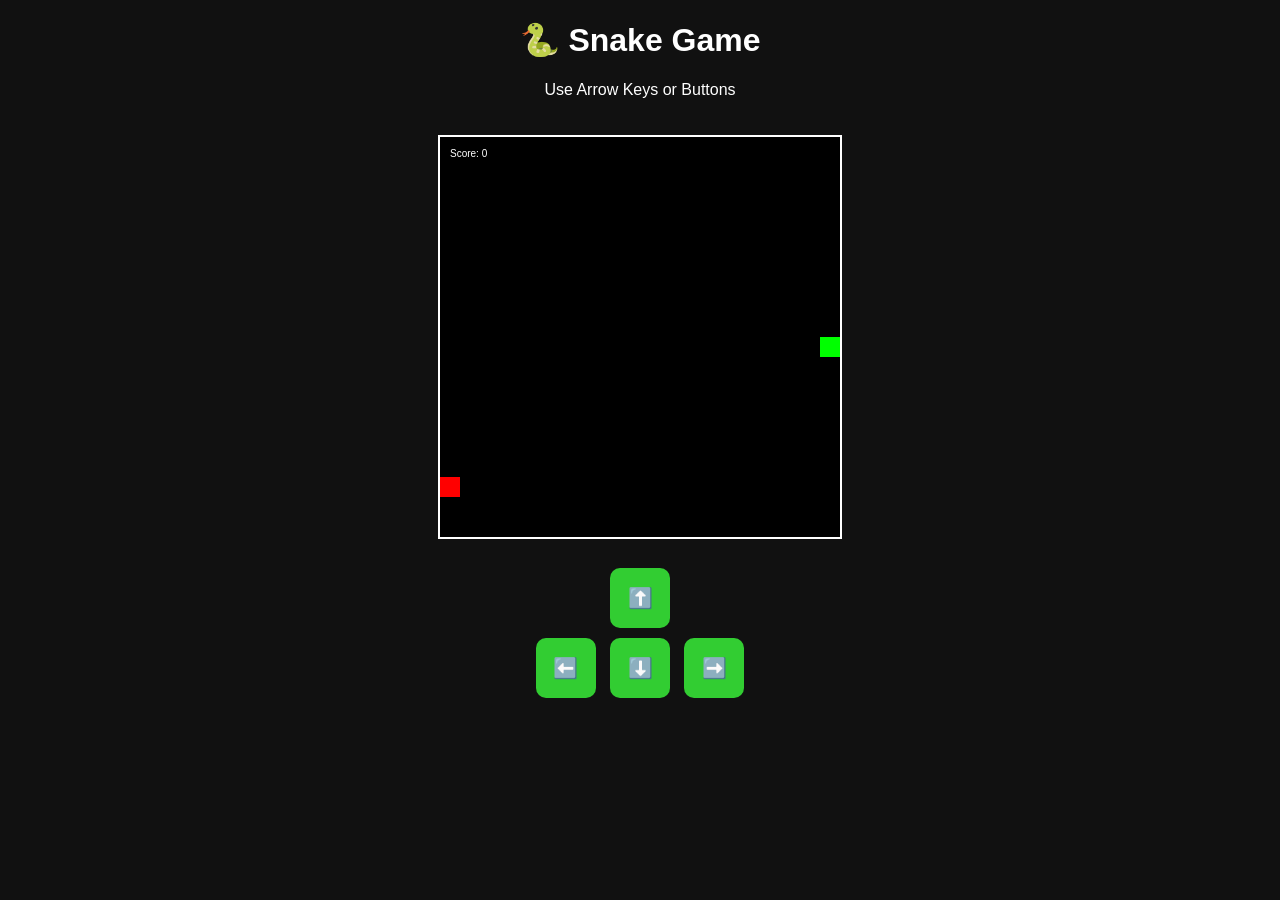
==== game.html @ 954c3529 "add arrow keys" ====
<!DOCTYPE html>
<html>
<head>
    <title>Snake Game</title>
    <style>
        body {
            text-align: center;
            background: #111;
            color: white;
            font-family: Arial;
        }

        canvas {
            background: black;
            margin-top: 20px;
            border: 2px solid white;
        }

        .controls {
            margin-top: 20px;
        }

        .controls button {
            width: 60px;
            height: 60px;
            margin: 5px;
            font-size: 20px;
            border-radius: 10px;
            border: none;
            background: limegreen;
            color: white;
        }
    </style>
</head>

<body>

<h1>🐍 Snake Game</h1>
<p>Use Arrow Keys or Buttons</p>

<canvas id="game" width="400" height="400"></canvas>

<!-- Mobile Controls -->
<div class="controls">
    <div>
        <button onclick="setDirection('UP')">⬆️</button>
    </div>
    <div>
        <button onclick="setDirection('LEFT')">⬅️</button>
        <button onclick="setDirection('DOWN')">⬇️</button>
        <button onclick="setDirection('RIGHT')">➡️</button>
    </div>
</div>

<script>
const canvas = document.getElementById("game");
const ctx = canvas.getContext("2d");

const box = 20;

let snake = [{ x: 200, y: 200 }];
let direction = "RIGHT";

let food = {
    x: Math.floor(Math.random() * 20) * box,
    y: Math.floor(Math.random() * 20) * box
};

let score = 0;

// keyboard control
document.addEventListener("keydown", changeDirection);

function changeDirection(event) {
    if (event.key === "ArrowLeft" && direction !== "RIGHT") direction = "LEFT";
    else if (event.key === "ArrowUp" && direction !== "DOWN") direction = "UP";
    else if (event.key === "ArrowRight" && direction !== "LEFT") direction = "RIGHT";
    else if (event.key === "ArrowDown" && direction !== "UP") direction = "DOWN";
}

// mobile button control
function setDirection(dir) {
    if (dir === "LEFT" && direction !== "RIGHT") direction = "LEFT";
    else if (dir === "UP" && direction !== "DOWN") direction = "UP";
    else if (dir === "RIGHT" && direction !== "LEFT") direction = "RIGHT";
    else if (dir === "DOWN" && direction !== "UP") direction = "DOWN";
}

// game loop
function draw() {
    ctx.fillStyle = "black";
    ctx.fillRect(0, 0, 400, 400);

    // snake
    for (let i = 0; i < snake.length; i++) {
        ctx.fillStyle = i === 0 ? "lime" : "green";
        ctx.fillRect(snake[i].x, snake[i].y, box, box);
    }

    // food
    ctx.fillStyle = "red";
    ctx.fillRect(food.x, food.y, box, box);

    let headX = snake[0].x;
    let headY = snake[0].y;

    if (direction === "LEFT") headX -= box;
    if (direction === "UP") headY -= box;
    if (direction === "RIGHT") headX += box;
    if (direction === "DOWN") headY += box;

    // eat food
    if (headX === food.x && headY === food.y) {
        score++;
        food = {
            x: Math.floor(Math.random() * 20) * box,
            y: Math.floor(Math.random() * 20) * box
        };
    } else {
        snake.pop();
    }

    let newHead = { x: headX, y: headY };

    // game over (wall)
    if (headX < 0 || headY < 0 || headX >= 400 || headY >= 400) {
        clearInterval(game);
        alert("Game Over! Score: " + score);
    }

    // self collision
    for (let i = 1; i < snake.length; i++) {
        if (headX === snake[i].x && headY === snake[i].y) {
            clearInterval(game);
            alert("Game Over! Score: " + score);
        }
    }

    snake.unshift(newHead);

    ctx.fillStyle = "white";
    ctx.fillText("Score: " + score, 10, 20);
}

let game = setInterval(draw, 100);
</script>

</body>
</html>
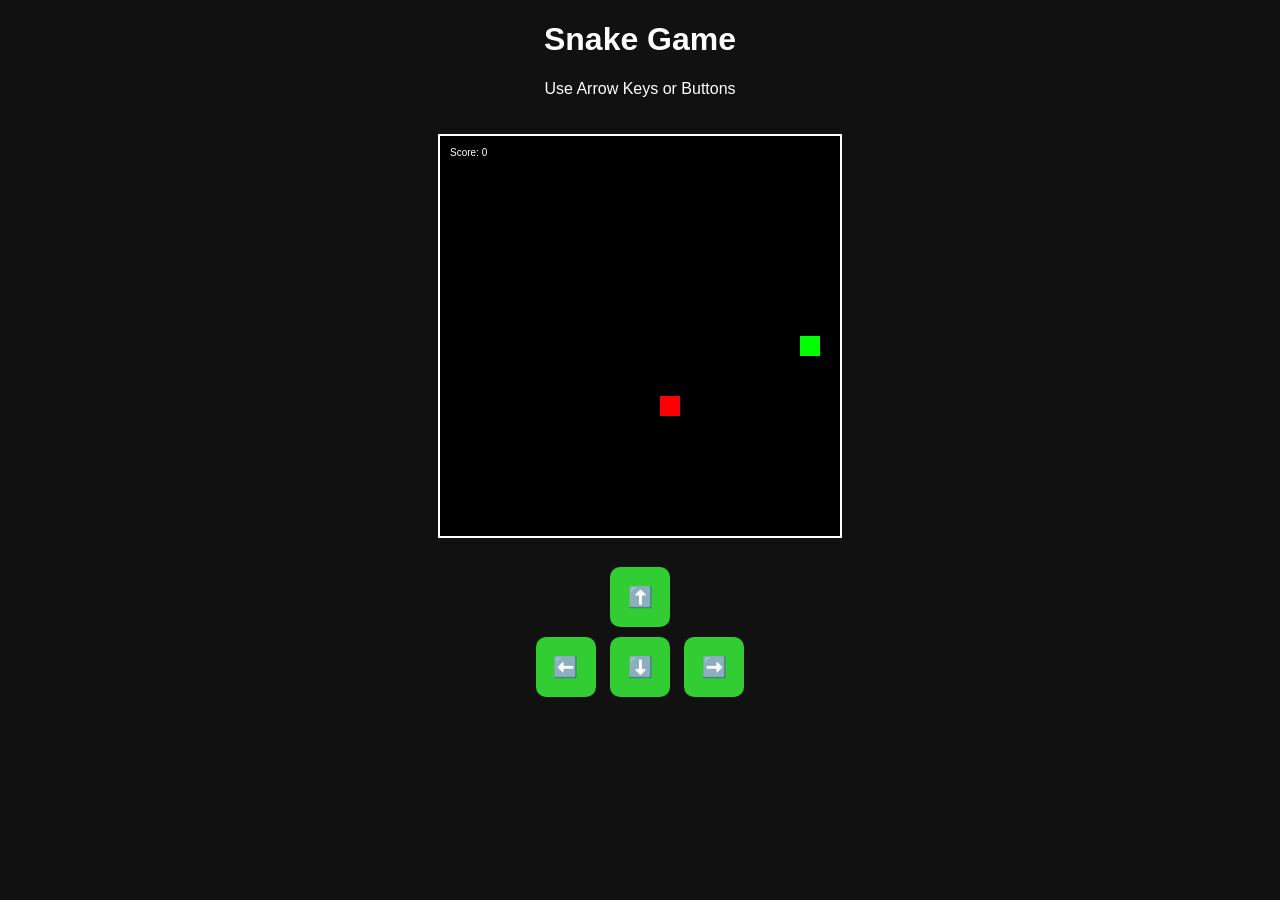
==== commit 682e091d: "change" ====
--- a/game.html
+++ b/game.html
@@ -35,7 +35,7 @@
 
 <body>
 
-<h1>🐍 Snake Game</h1>
+<h1>Snake Game</h1>
 <p>Use Arrow Keys or Buttons</p>
 
 <canvas id="game" width="400" height="400"></canvas>
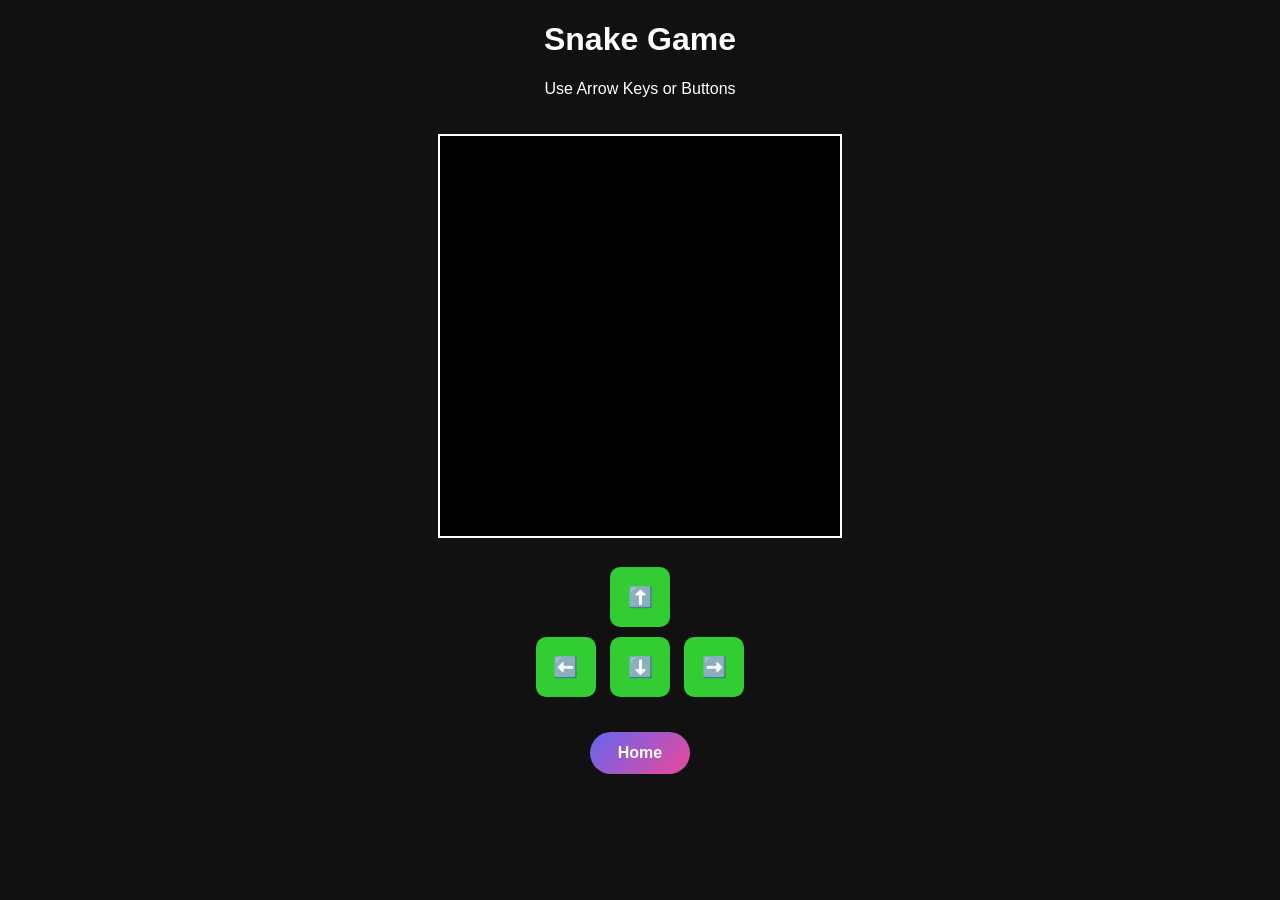
==== commit 1616fb82: "change Co-authored-by: Copilot <copilot@github.com>" ====
--- a/game.html
+++ b/game.html
@@ -30,6 +30,30 @@
             background: limegreen;
             color: white;
         }
+
+        .home-btn {
+            margin-top: 30px;
+            padding: 12px 28px;
+            font-size: 1rem;
+            border-radius: 50px;
+            border: none;
+            background: linear-gradient(135deg, #6366f1, #ec4899);
+            color: white;
+            font-weight: 600;
+            cursor: pointer;
+            transition: all 0.3s ease;
+            text-decoration: none;
+            display: inline-block;
+        }
+
+        .home-btn:hover {
+            transform: translateY(-3px);
+            box-shadow: 0 8px 25px rgba(99, 102, 241, 0.5);
+        }
+
+        .home-btn:active {
+            transform: translateY(-1px);
+        }
     </style>
 </head>
 
@@ -51,6 +75,8 @@
         <button onclick="setDirection('RIGHT')">➡️</button>
     </div>
 </div>
+
+<a href="index.html" class="home-btn">Home</a>
 
 <script>
 const canvas = document.getElementById("game");
@@ -143,7 +169,7 @@
 }
 
 let game = setInterval(draw, 100);
-</script>
+</a>
 
 </body>
 </html>
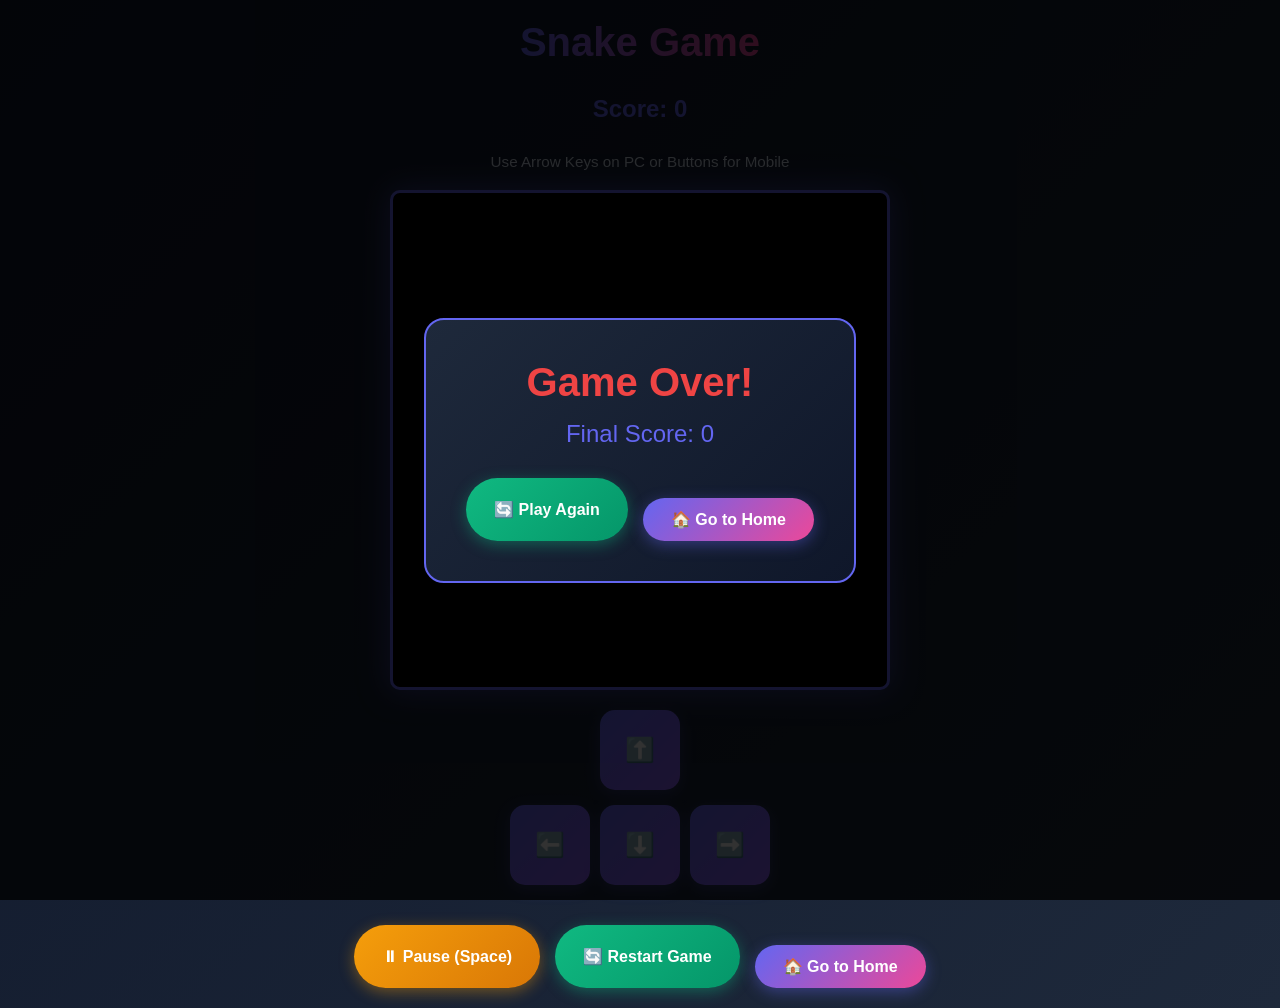
==== commit 11e1b223: "chsnge game style Co-authored-by: Copilot <copilot@github.com>" ====
--- a/game.html
+++ b/game.html
@@ -1,38 +1,109 @@
 <!DOCTYPE html>
 <html>
 <head>
+    <meta charset="UTF-8">
+    <meta name="viewport" content="width=device-width, initial-scale=1.0">
     <title>Snake Game</title>
     <style>
+        * {
+            margin: 0;
+            padding: 0;
+            box-sizing: border-box;
+        }
+
         body {
             text-align: center;
-            background: #111;
+            background: linear-gradient(135deg, #0f172a 0%, #1e293b 100%);
             color: white;
-            font-family: Arial;
+            font-family: Arial, sans-serif;
+            min-height: 100vh;
+            display: flex;
+            flex-direction: column;
+            align-items: center;
+            justify-content: center;
+            padding: 20px;
+        }
+
+        .game-container {
+            width: 100%;
+            max-width: 600px;
+            display: flex;
+            flex-direction: column;
+            align-items: center;
+            gap: 20px;
+        }
+
+        h1 {
+            font-size: 2.5rem;
+            margin-bottom: 10px;
+            background: linear-gradient(to right, #6366f1, #ec4899);
+            -webkit-background-clip: text;
+            -webkit-text-fill-color: transparent;
+        }
+
+        .score-display {
+            font-size: 1.5rem;
+            font-weight: bold;
+            color: #6366f1;
+            margin-bottom: 10px;
         }
 
         canvas {
             background: black;
+            border: 3px solid #6366f1;
+            border-radius: 10px;
+            width: 100%;
+            max-width: 500px;
+            aspect-ratio: 1;
+            box-shadow: 0 0 30px rgba(99, 102, 241, 0.5);
+        }
+
+        .controls {
+            display: flex;
+            flex-direction: column;
+            gap: 15px;
+            width: 100%;
+            max-width: 300px;
+        }
+
+        .controls-row {
+            display: flex;
+            gap: 10px;
+            justify-content: center;
+        }
+
+        .controls button {
+            width: 80px;
+            height: 80px;
+            font-size: 24px;
+            border-radius: 15px;
+            border: none;
+            background: linear-gradient(135deg, #6366f1, #8b5cf6);
+            color: white;
+            font-weight: bold;
+            cursor: pointer;
+            transition: all 0.2s ease;
+            box-shadow: 0 4px 15px rgba(99, 102, 241, 0.3);
+            touch-action: manipulation;
+        }
+
+        .controls button:active {
+            transform: scale(0.95);
+            box-shadow: 0 2px 5px rgba(99, 102, 241, 0.5);
+        }
+
+        .controls button:hover {
+            transform: scale(1.05);
+            box-shadow: 0 6px 20px rgba(99, 102, 241, 0.5);
+        }
+
+        .info-text {
+            color: #cbd5e1;
+            font-size: 0.95rem;
+        }
+
+        .home-btn {
             margin-top: 20px;
-            border: 2px solid white;
-        }
-
-        .controls {
-            margin-top: 20px;
-        }
-
-        .controls button {
-            width: 60px;
-            height: 60px;
-            margin: 5px;
-            font-size: 20px;
-            border-radius: 10px;
-            border: none;
-            background: limegreen;
-            color: white;
-        }
-
-        .home-btn {
-            margin-top: 30px;
             padding: 12px 28px;
             font-size: 1rem;
             border-radius: 50px;
@@ -44,6 +115,7 @@
             transition: all 0.3s ease;
             text-decoration: none;
             display: inline-block;
+            box-shadow: 0 4px 15px rgba(99, 102, 241, 0.4);
         }
 
         .home-btn:hover {
@@ -54,78 +126,362 @@
         .home-btn:active {
             transform: translateY(-1px);
         }
+
+        .button-group {
+            display: flex;
+            gap: 15px;
+            justify-content: center;
+            margin-top: 20px;
+        }
+
+        .restart-btn {
+            padding: 12px 28px;
+            font-size: 1rem;
+            border-radius: 50px;
+            border: none;
+            background: linear-gradient(135deg, #10b981, #059669);
+            color: white;
+            font-weight: 600;
+            cursor: pointer;
+            transition: all 0.3s ease;
+            display: inline-block;
+            box-shadow: 0 4px 15px rgba(16, 185, 129, 0.4);
+        }
+
+        .restart-btn:hover {
+            transform: translateY(-3px);
+            box-shadow: 0 8px 25px rgba(16, 185, 129, 0.5);
+        }
+
+        .restart-btn:active {
+            transform: translateY(-1px);
+        }
+
+        .pause-btn {
+            padding: 12px 28px;
+            font-size: 1rem;
+            border-radius: 50px;
+            border: none;
+            background: linear-gradient(135deg, #f59e0b, #d97706);
+            color: white;
+            font-weight: 600;
+            cursor: pointer;
+            transition: all 0.3s ease;
+            display: inline-block;
+            box-shadow: 0 4px 15px rgba(245, 158, 11, 0.4);
+        }
+
+        .pause-btn:hover {
+            transform: translateY(-3px);
+            box-shadow: 0 8px 25px rgba(245, 158, 11, 0.5);
+        }
+
+        .pause-btn:active {
+            transform: translateY(-1px);
+        }
+
+        .pause-modal {
+            position: fixed;
+            top: 0;
+            left: 0;
+            width: 100%;
+            height: 100%;
+            background: rgba(0, 0, 0, 0.8);
+            display: none;
+            flex-direction: column;
+            align-items: center;
+            justify-content: center;
+            z-index: 999;
+        }
+
+        .pause-modal.active {
+            display: flex;
+        }
+
+        .pause-content {
+            background: linear-gradient(135deg, #1e293b, #0f172a);
+            padding: 40px;
+            border-radius: 20px;
+            text-align: center;
+            border: 2px solid #f59e0b;
+            box-shadow: 0 20px 60px rgba(0, 0, 0, 0.5);
+        }
+
+        .pause-content h2 {
+            font-size: 2.5rem;
+            margin-bottom: 15px;
+            color: #f59e0b;
+        }
+
+        .pause-content p {
+            font-size: 1rem;
+            margin-bottom: 30px;
+            color: #cbd5e1;
+        }
+
+        .pause-buttons {
+            display: flex;
+            gap: 15px;
+            justify-content: center;
+            flex-wrap: wrap;
+        }
+
+        .game-over-modal {
+            position: fixed;
+            top: 0;
+            left: 0;
+            width: 100%;
+            height: 100%;
+            background: rgba(0, 0, 0, 0.8);
+            display: none;
+            flex-direction: column;
+            align-items: center;
+            justify-content: center;
+            z-index: 1000;
+        }
+
+        .game-over-modal.active {
+            display: flex;
+        }
+
+        .game-over-content {
+            background: linear-gradient(135deg, #1e293b, #0f172a);
+            padding: 40px;
+            border-radius: 20px;
+            text-align: center;
+            border: 2px solid #6366f1;
+            box-shadow: 0 20px 60px rgba(0, 0, 0, 0.5);
+        }
+
+        .game-over-content h2 {
+            font-size: 2.5rem;
+            margin-bottom: 15px;
+            color: #ef4444;
+        }
+
+        .game-over-content p {
+            font-size: 1.5rem;
+            margin-bottom: 30px;
+            color: #6366f1;
+        }
+
+        .game-over-buttons {
+            display: flex;
+            gap: 15px;
+            justify-content: center;
+            flex-wrap: wrap;
+        }
+
+        @media (max-width: 600px) {
+            h1 {
+                font-size: 2rem;
+            }
+
+            .controls button {
+                width: 70px;
+                height: 70px;
+                font-size: 20px;
+            }
+
+            canvas {
+                max-width: 100%;
+            }
+        }
+
+        @media (max-width: 400px) {
+            h1 {
+                font-size: 1.5rem;
+            }
+
+            .controls button {
+                width: 60px;
+                height: 60px;
+                font-size: 18px;
+            }
+
+            .score-display {
+                font-size: 1.2rem;
+            }
+        }
     </style>
 </head>
 
 <body>
 
-<h1>Snake Game</h1>
-<p>Use Arrow Keys or Buttons</p>
-
-<canvas id="game" width="400" height="400"></canvas>
-
-<!-- Mobile Controls -->
-<div class="controls">
-    <div>
-        <button onclick="setDirection('UP')">⬆️</button>
+<div class="game-container">
+    <h1>Snake Game</h1>
+    <div class="score-display">Score: <span id="scoreText">0</span></div>
+    <p class="info-text">Use Arrow Keys on PC or Buttons for Mobile</p>
+
+    <canvas id="game"></canvas>
+
+    <!-- Mobile Controls -->
+    <div class="controls">
+        <div class="controls-row">
+            <button onclick="setDirection('UP')">⬆️</button>
+        </div>
+        <div class="controls-row">
+            <button onclick="setDirection('LEFT')">⬅️</button>
+            <button onclick="setDirection('DOWN')">⬇️</button>
+            <button onclick="setDirection('RIGHT')">➡️</button>
+        </div>
     </div>
-    <div>
-        <button onclick="setDirection('LEFT')">⬅️</button>
-        <button onclick="setDirection('DOWN')">⬇️</button>
-        <button onclick="setDirection('RIGHT')">➡️</button>
+
+    <div class="button-group">
+        <button onclick="togglePause()" class="pause-btn" id="pauseBtn">⏸ Pause (Space)</button>
+        <button onclick="restartGame()" class="restart-btn">🔄 Restart Game</button>
+        <a href="index.html" class="home-btn">🏠 Go to Home</a>
     </div>
 </div>
 
-<a href="index.html" class="home-btn">Home</a>
+<div class="pause-modal" id="pauseModal">
+    <div class="pause-content">
+        <h2>⏸️ PAUSED</h2>
+        <p>Press Space or click Resume to continue</p>
+        <div class="pause-buttons">
+            <button onclick="togglePause()" class="pause-btn">▶️ Resume</button>
+            <button onclick="restartGame()" class="restart-btn">🔄 Restart</button>
+            <a href="index.html" class="home-btn">🏠 Go to Home</a>
+        </div>
+    </div>
+</div>
+
+<div class="game-over-modal" id="gameOverModal">
+    <div class="game-over-content">
+        <h2>Game Over!</h2>
+        <p>Final Score: <span id="finalScore">0</span></p>
+        <div class="game-over-buttons">
+            <button onclick="restartGame()" class="restart-btn">🔄 Play Again</button>
+            <a href="index.html" class="home-btn">🏠 Go to Home</a>
+        </div>
+    </div>
+</div>
 
 <script>
 const canvas = document.getElementById("game");
 const ctx = canvas.getContext("2d");
-
-const box = 20;
-
-let snake = [{ x: 200, y: 200 }];
+const scoreText = document.getElementById("scoreText");
+
+// Responsive canvas sizing
+function resizeCanvas() {
+    const container = canvas.parentElement;
+    const size = Math.min(container.clientWidth - 40, 500);
+    canvas.width = size;
+    canvas.height = size;
+}
+
+resizeCanvas();
+window.addEventListener("resize", resizeCanvas);
+
+const box = Math.floor(canvas.width / 20);
+
+let snake = [{ x: Math.floor(canvas.width / 2), y: Math.floor(canvas.height / 2) }];
 let direction = "RIGHT";
+let nextDirection = "RIGHT";
 
 let food = {
-    x: Math.floor(Math.random() * 20) * box,
-    y: Math.floor(Math.random() * 20) * box
+    x: Math.floor(Math.random() * (canvas.width / box)) * box,
+    y: Math.floor(Math.random() * (canvas.height / box)) * box
 };
 
 let score = 0;
-
-// keyboard control
-document.addEventListener("keydown", changeDirection);
+let gameRunning = true;
+let isPaused = false;
+let game;
+
+// Pause/Resume function
+function togglePause() {
+    isPaused = !isPaused;
+    const pauseModal = document.getElementById("pauseModal");
+    const pauseBtn = document.getElementById("pauseBtn");
+    
+    if (isPaused) {
+        pauseModal.classList.add("active");
+        pauseBtn.textContent = "▶️ Resume (Space)";
+    } else {
+        pauseModal.classList.remove("active");
+        pauseBtn.textContent = "⏸️ Pause (Space)";
+    }
+}
+
+// Restart game function
+function restartGame() {
+    // Hide modals
+    document.getElementById("gameOverModal").classList.remove("active");
+    document.getElementById("pauseModal").classList.remove("active");
+    
+    // Reset variables
+    snake = [{ x: Math.floor(canvas.width / 2), y: Math.floor(canvas.height / 2) }];
+    direction = "RIGHT";
+    nextDirection = "RIGHT";
+    score = 0;
+    scoreText.textContent = "0";
+    gameRunning = true;
+    isPaused = false;
+    
+    // Update pause button
+    document.getElementById("pauseBtn").textContent = "⏸️ Pause (Space)";
+    
+    // Generate new food
+    food = {
+        x: Math.floor(Math.random() * (canvas.width / box)) * box,
+        y: Math.floor(Math.random() * (canvas.height / box)) * box
+    };
+    
+    // Clear old game loop
+    clearInterval(game);
+    
+    // Start new game loop
+    game = setInterval(draw, 100);
+}
+
+// Keyboard control
+document.addEventListener("keydown", function(event) {
+    // Pause with Space
+    if (event.code === "Space" && gameRunning) {
+        event.preventDefault();
+        togglePause();
+    }
+    // Arrow keys for direction
+    else if (event.key === "ArrowLeft" && direction !== "RIGHT" && !isPaused) nextDirection = "LEFT";
+    else if (event.key === "ArrowUp" && direction !== "DOWN" && !isPaused) nextDirection = "UP";
+    else if (event.key === "ArrowRight" && direction !== "LEFT" && !isPaused) nextDirection = "RIGHT";
+    else if (event.key === "ArrowDown" && direction !== "UP" && !isPaused) nextDirection = "DOWN";
+});
 
 function changeDirection(event) {
-    if (event.key === "ArrowLeft" && direction !== "RIGHT") direction = "LEFT";
-    else if (event.key === "ArrowUp" && direction !== "DOWN") direction = "UP";
-    else if (event.key === "ArrowRight" && direction !== "LEFT") direction = "RIGHT";
-    else if (event.key === "ArrowDown" && direction !== "UP") direction = "DOWN";
-}
-
-// mobile button control
+    if (event.key === "ArrowLeft" && direction !== "RIGHT") nextDirection = "LEFT";
+    else if (event.key === "ArrowUp" && direction !== "DOWN") nextDirection = "UP";
+    else if (event.key === "ArrowRight" && direction !== "LEFT") nextDirection = "RIGHT";
+    else if (event.key === "ArrowDown" && direction !== "UP") nextDirection = "DOWN";
+}
+
+// Mobile button control
 function setDirection(dir) {
-    if (dir === "LEFT" && direction !== "RIGHT") direction = "LEFT";
-    else if (dir === "UP" && direction !== "DOWN") direction = "UP";
-    else if (dir === "RIGHT" && direction !== "LEFT") direction = "RIGHT";
-    else if (dir === "DOWN" && direction !== "UP") direction = "DOWN";
-}
-
-// game loop
+    if (dir === "LEFT" && direction !== "RIGHT") nextDirection = "LEFT";
+    else if (dir === "UP" && direction !== "DOWN") nextDirection = "UP";
+    else if (dir === "RIGHT" && direction !== "LEFT") nextDirection = "RIGHT";
+    else if (dir === "DOWN" && direction !== "UP") nextDirection = "DOWN";
+}
+
+// Game loop
 function draw() {
+    if (!gameRunning || isPaused) return;
+
+    direction = nextDirection;
+
     ctx.fillStyle = "black";
-    ctx.fillRect(0, 0, 400, 400);
-
-    // snake
+    ctx.fillRect(0, 0, canvas.width, canvas.height);
+
+    // Snake
     for (let i = 0; i < snake.length; i++) {
-        ctx.fillStyle = i === 0 ? "lime" : "green";
-        ctx.fillRect(snake[i].x, snake[i].y, box, box);
+        ctx.fillStyle = i === 0 ? "#00ff00" : "#00cc00";
+        ctx.fillRect(snake[i].x, snake[i].y, box - 1, box - 1);
     }
 
-    // food
-    ctx.fillStyle = "red";
-    ctx.fillRect(food.x, food.y, box, box);
+    // Food
+    ctx.fillStyle = "#ff3333";
+    ctx.fillRect(food.x, food.y, box - 1, box - 1);
 
     let headX = snake[0].x;
     let headY = snake[0].y;
@@ -135,12 +491,13 @@
     if (direction === "RIGHT") headX += box;
     if (direction === "DOWN") headY += box;
 
-    // eat food
+    // Eat food
     if (headX === food.x && headY === food.y) {
         score++;
+        scoreText.textContent = score;
         food = {
-            x: Math.floor(Math.random() * 20) * box,
-            y: Math.floor(Math.random() * 20) * box
+            x: Math.floor(Math.random() * (canvas.width / box)) * box,
+            y: Math.floor(Math.random() * (canvas.height / box)) * box
         };
     } else {
         snake.pop();
@@ -148,28 +505,35 @@
 
     let newHead = { x: headX, y: headY };
 
-    // game over (wall)
-    if (headX < 0 || headY < 0 || headX >= 400 || headY >= 400) {
-        clearInterval(game);
-        alert("Game Over! Score: " + score);
+    // Game over (wall)
+    if (headX < 0 || headY < 0 || headX >= canvas.width || headY >= canvas.height) {
+        gameRunning = false;
+        showGameOver();
     }
 
-    // self collision
+    // Self collision
     for (let i = 1; i < snake.length; i++) {
         if (headX === snake[i].x && headY === snake[i].y) {
-            clearInterval(game);
-            alert("Game Over! Score: " + score);
+            gameRunning = false;
+            showGameOver();
         }
     }
 
     snake.unshift(newHead);
 
+    // Draw score
     ctx.fillStyle = "white";
-    ctx.fillText("Score: " + score, 10, 20);
-}
-
-let game = setInterval(draw, 100);
-</a>
+    ctx.font = Math.floor(box * 1.5) + "px Arial";
+    ctx.fillText("Score: " + score, box, box + 5);
+}
+
+function showGameOver() {
+    document.getElementById("finalScore").textContent = score;
+    document.getElementById("gameOverModal").classList.add("active");
+}
+
+game = setInterval(draw, 100);
+</script>
 
 </body>
 </html>
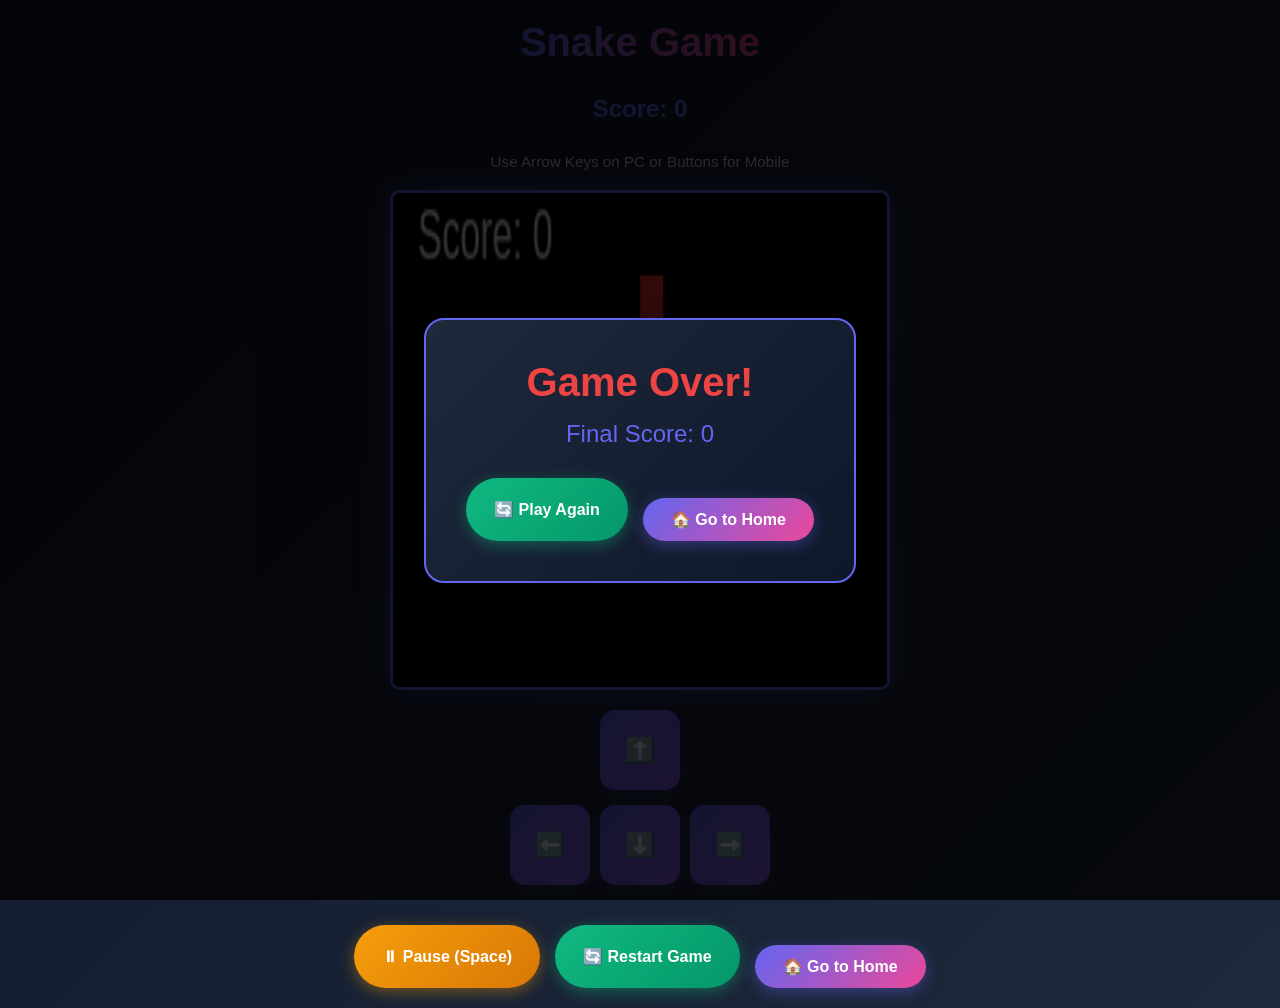
==== commit 972a7761: "update game fix Co-authored-by: Copilot <copilot@github.com>" ====
--- a/game.html
+++ b/game.html
@@ -37,6 +37,7 @@
             font-size: 2.5rem;
             margin-bottom: 10px;
             background: linear-gradient(to right, #6366f1, #ec4899);
+            background-clip: text;
             -webkit-background-clip: text;
             -webkit-text-fill-color: transparent;
         }
@@ -362,55 +363,28 @@
 const ctx = canvas.getContext("2d");
 const scoreText = document.getElementById("scoreText");
 
-// Responsive canvas sizing
-function resizeCanvas() {
+let box = 0;
+let snake = [];
+let direction = "RIGHT";
+let nextDirection = "RIGHT";
+let food = {};
+let score = 0;
+let gameRunning = true;
+let isPaused = false;
+let game = null;
+
+// Initialize game
+function initGame() {
+    // Responsive canvas sizing
     const container = canvas.parentElement;
     const size = Math.min(container.clientWidth - 40, 500);
     canvas.width = size;
     canvas.height = size;
-}
-
-resizeCanvas();
-window.addEventListener("resize", resizeCanvas);
-
-const box = Math.floor(canvas.width / 20);
-
-let snake = [{ x: Math.floor(canvas.width / 2), y: Math.floor(canvas.height / 2) }];
-let direction = "RIGHT";
-let nextDirection = "RIGHT";
-
-let food = {
-    x: Math.floor(Math.random() * (canvas.width / box)) * box,
-    y: Math.floor(Math.random() * (canvas.height / box)) * box
-};
-
-let score = 0;
-let gameRunning = true;
-let isPaused = false;
-let game;
-
-// Pause/Resume function
-function togglePause() {
-    isPaused = !isPaused;
-    const pauseModal = document.getElementById("pauseModal");
-    const pauseBtn = document.getElementById("pauseBtn");
-    
-    if (isPaused) {
-        pauseModal.classList.add("active");
-        pauseBtn.textContent = "▶️ Resume (Space)";
-    } else {
-        pauseModal.classList.remove("active");
-        pauseBtn.textContent = "⏸️ Pause (Space)";
-    }
-}
-
-// Restart game function
-function restartGame() {
-    // Hide modals
-    document.getElementById("gameOverModal").classList.remove("active");
-    document.getElementById("pauseModal").classList.remove("active");
-    
-    // Reset variables
+    
+    // Calculate box size based on canvas
+    box = Math.floor(canvas.width / 20);
+    
+    // Reset game state
     snake = [{ x: Math.floor(canvas.width / 2), y: Math.floor(canvas.height / 2) }];
     direction = "RIGHT";
     nextDirection = "RIGHT";
@@ -419,20 +393,61 @@
     gameRunning = true;
     isPaused = false;
     
-    // Update pause button
-    document.getElementById("pauseBtn").textContent = "⏸️ Pause (Space)";
-    
-    // Generate new food
+    // Generate food
     food = {
         x: Math.floor(Math.random() * (canvas.width / box)) * box,
         y: Math.floor(Math.random() * (canvas.height / box)) * box
     };
     
     // Clear old game loop
-    clearInterval(game);
+    if (game) clearInterval(game);
     
     // Start new game loop
-    game = setInterval(draw, 100);
+    game = setInterval(draw, 250);
+}
+
+// Handle window resize
+function resizeCanvas() {
+    if (gameRunning && !isPaused) {
+        const container = canvas.parentElement;
+        const size = Math.min(container.clientWidth - 40, 500);
+        if (canvas.width !== size) {
+            canvas.width = size;
+            canvas.height = size;
+            box = Math.floor(canvas.width / 20);
+        }
+    }
+}
+
+initGame();
+window.addEventListener("resize", resizeCanvas);
+
+// Pause/Resume function
+function togglePause() {
+    isPaused = !isPaused;
+    const pauseModal = document.getElementById("pauseModal");
+    const pauseBtn = document.getElementById("pauseBtn");
+    
+    if (isPaused) {
+        pauseModal.classList.add("active");
+        pauseBtn.textContent = "▶️ Resume (Space)";
+    } else {
+        pauseModal.classList.remove("active");
+        pauseBtn.textContent = "⏸️ Pause (Space)";
+    }
+}
+
+// Restart game function
+function restartGame() {
+    // Hide modals
+    document.getElementById("gameOverModal").classList.remove("active");
+    document.getElementById("pauseModal").classList.remove("active");
+    
+    // Reinitialize the game
+    initGame();
+    
+    // Update pause button
+    document.getElementById("pauseBtn").textContent = "⏸️ Pause (Space)";
 }
 
 // Keyboard control
@@ -532,7 +547,7 @@
     document.getElementById("gameOverModal").classList.add("active");
 }
 
-game = setInterval(draw, 100);
+game = setInterval(draw, 200);
 </script>
 
 </body>
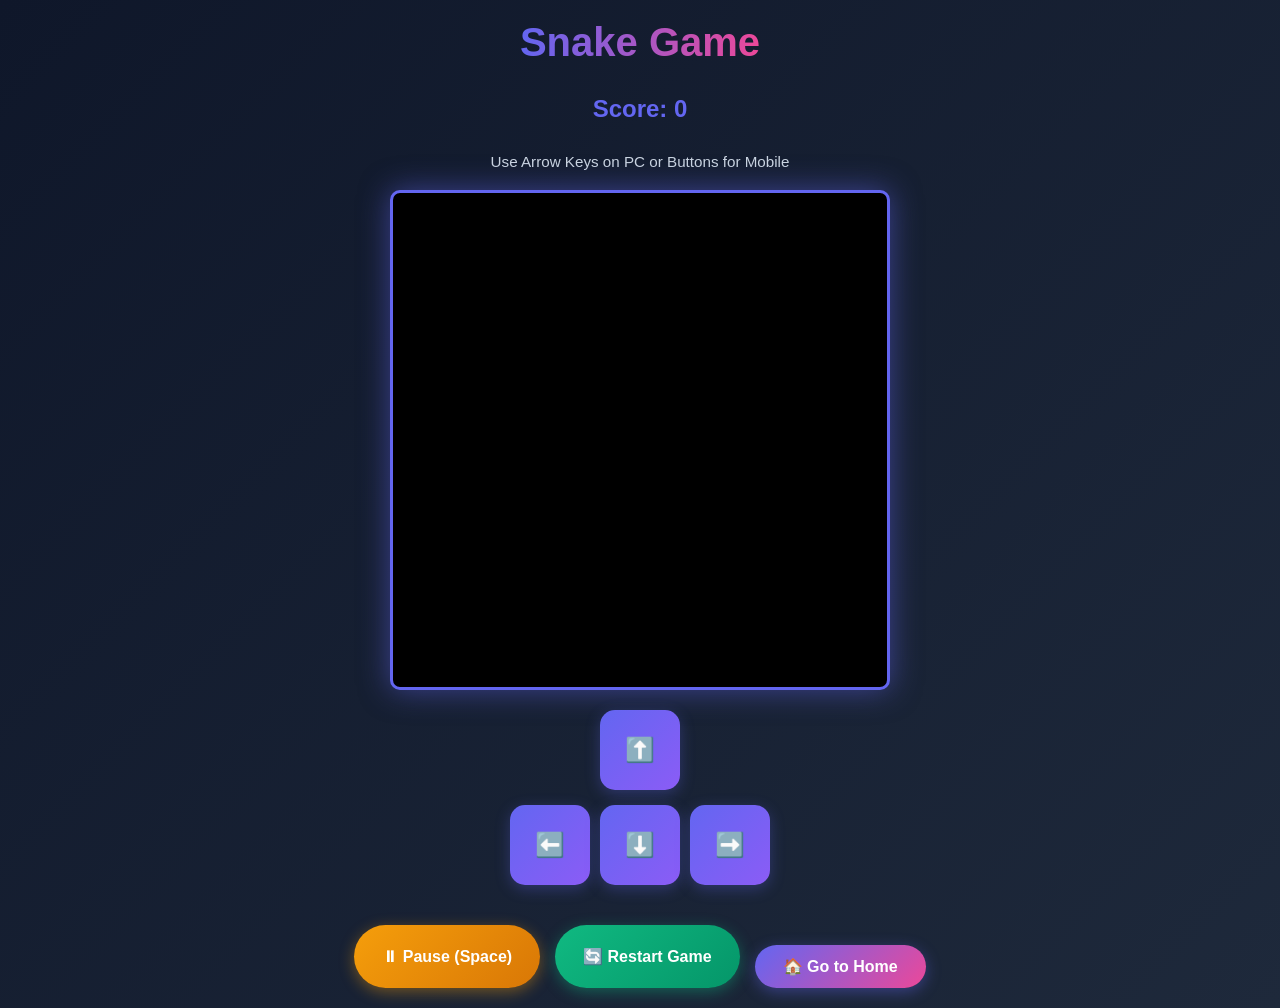
==== commit da3f8178: "change" ====
--- a/game.html
+++ b/game.html
@@ -3,6 +3,8 @@
 <head>
     <meta charset="UTF-8">
     <meta name="viewport" content="width=device-width, initial-scale=1.0">
+    <script async src="https://pagead2.googlesyndication.com/pagead/js/adsbygoogle.js?client=ca-pub-3110572129437396"
+     crossorigin="anonymous"></script>
     <title>Snake Game</title>
     <style>
         * {
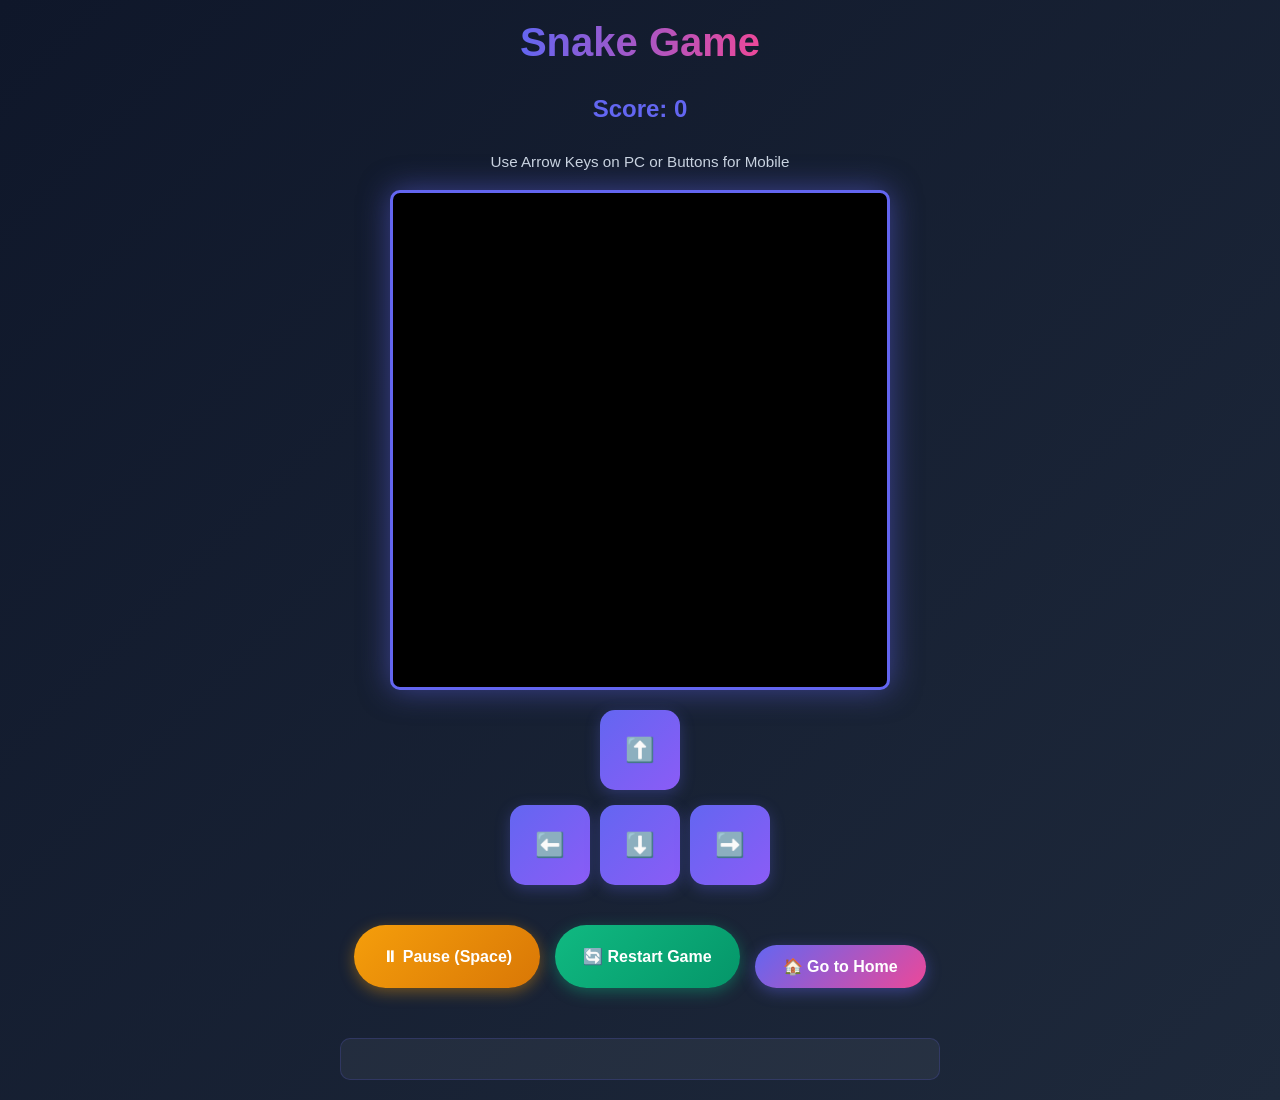
==== commit c6027723: "change Co-authored-by: Copilot <copilot@github.com>" ====
--- a/game.html
+++ b/game.html
@@ -275,6 +275,18 @@
             flex-wrap: wrap;
         }
 
+        .ads-container {
+            width: 100%;
+            max-width: 600px;
+            margin-top: 30px;
+            padding: 20px;
+            background: rgba(255, 255, 255, 0.05);
+            border-radius: 10px;
+            border: 1px solid rgba(99, 102, 241, 0.2);
+            display: flex;
+            justify-content: center;
+        }
+
         @media (max-width: 600px) {
             h1 {
                 font-size: 2rem;
@@ -335,6 +347,19 @@
         <button onclick="restartGame()" class="restart-btn">🔄 Restart Game</button>
         <a href="index.html" class="home-btn">🏠 Go to Home</a>
     </div>
+
+    <!-- AdSense Ad -->
+    <div class="ads-container">
+        <ins class="adsbygoogle"
+             style="display:block"
+             data-ad-client="ca-pub-3110572129437396"
+             data-ad-slot="1234567890"
+             data-ad-format="auto"
+             data-full-width-responsive="true"></ins>
+        <script>
+             (adsbygoogle = window.adsbygoogle || []).push({});
+        </script>
+    </div>
 </div>
 
 <div class="pause-modal" id="pauseModal">
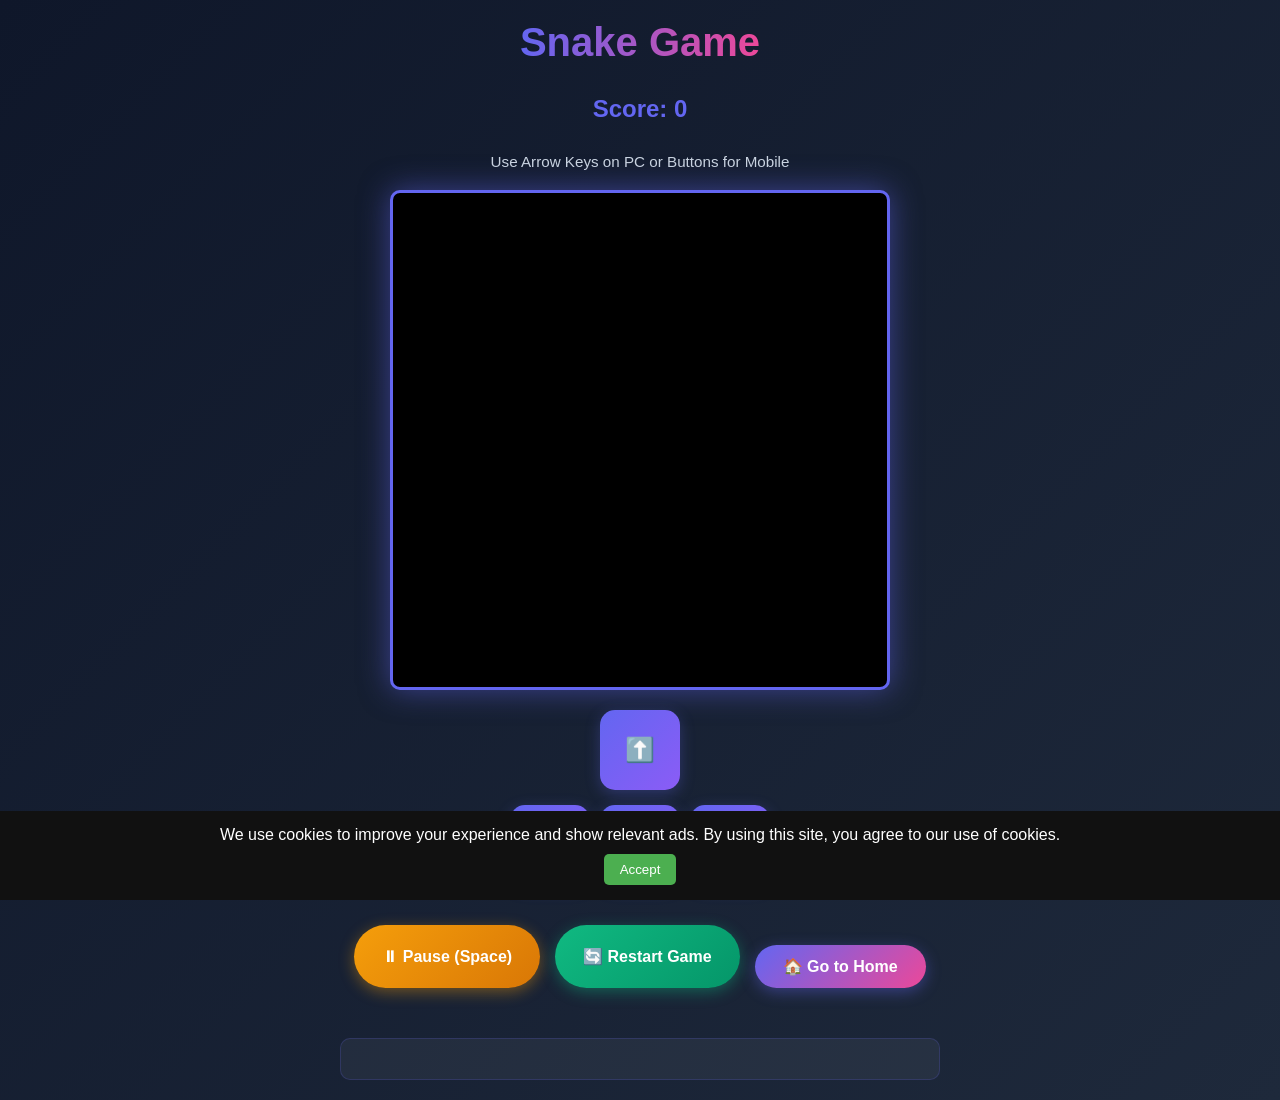
==== commit 8da8e252: "ads" ====
--- a/game.html
+++ b/game.html
@@ -576,6 +576,27 @@
 
 game = setInterval(draw, 200);
 </script>
-
+<!-- Cookie Consent Banner -->
+<div id="cookie-banner" style="position:fixed;bottom:0;left:0;width:100%;background:#111;color:#fff;padding:15px;text-align:center;z-index:9999;">
+  <p>
+    We use cookies to improve your experience and show relevant ads. By using this site, you agree to our use of cookies.
+  </p>
+  <button onclick="acceptCookies()" style="padding:8px 16px;margin-top:10px;background:#4CAF50;color:white;border:none;border-radius:5px;">
+    Accept
+  </button>
+</div>
+
+<script>
+function acceptCookies() {
+  document.getElementById("cookie-banner").style.display = "none";
+  localStorage.setItem("cookieAccepted", "true");
+}
+
+window.onload = function() {
+  if(localStorage.getItem("cookieAccepted") === "true") {
+    document.getElementById("cookie-banner").style.display = "none";
+  }
+}
+</script>
 </body>
 </html>
